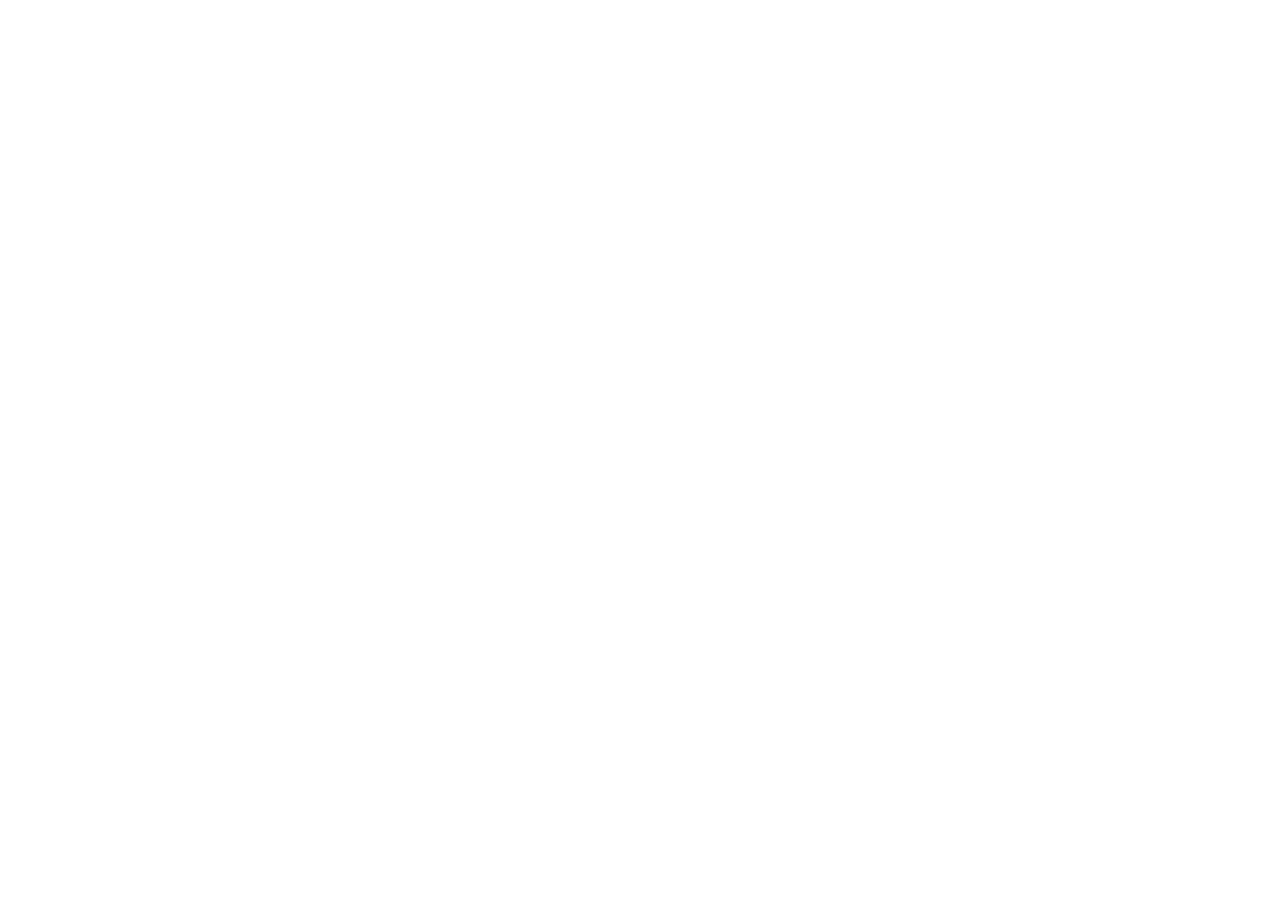
==== index.html @ 0ed514d7 "initial files setup" ====
<html lang="en">
    <head>
        <meta charset="UTF-8">
        <meta name="viewport" content="width=device-width, initial-scale=1.0">
        <title>Movie Watchlist</title>
    </head>
    <body>
        
    </body>
</html>
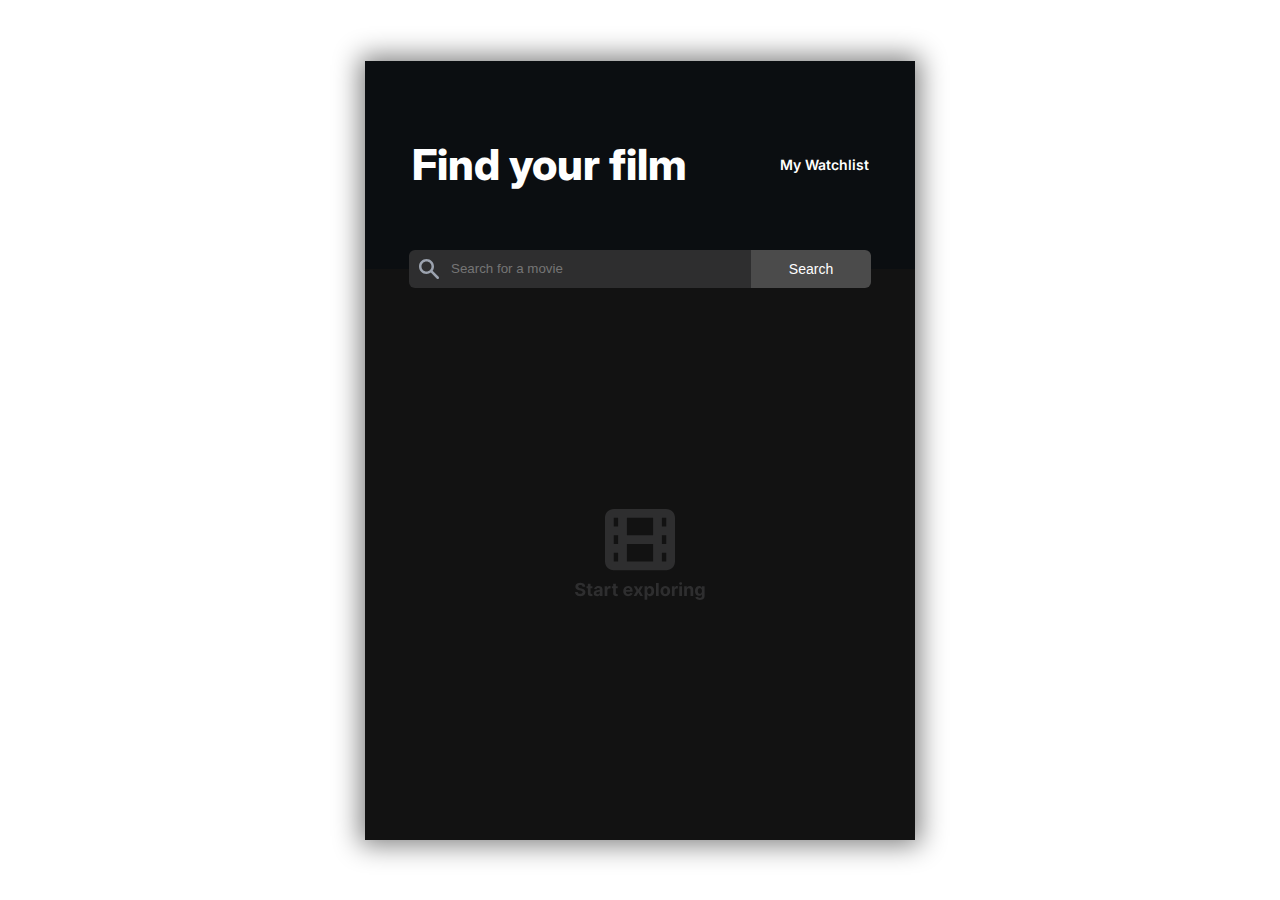
==== commit 43c332ed: "project finished" ====
--- a/index.html
+++ b/index.html
@@ -1,10 +1,35 @@
 <html lang="en">
     <head>
+        <title>Movie Watchlist</title>
+        <!-- Viewport and charset -->
         <meta charset="UTF-8">
         <meta name="viewport" content="width=device-width, initial-scale=1.0">
-        <title>Movie Watchlist</title>
+        <!-- Google Fonts -->
+        <link rel="preconnect" href="https://fonts.googleapis.com">
+        <link rel="preconnect" href="https://fonts.gstatic.com" crossorigin>
+        <link href="https://fonts.googleapis.com/css2?family=Inter:wght@100..900&family=Source+Sans+3:ital,wght@0,200..900;1,200..900&display=swap" rel="stylesheet">
+        <!-- stylesheets -->
+        <link rel="stylesheet" href="style.css">
     </head>
     <body>
-        
+        <main>
+            <header>
+                <h1>Find your film</h1>
+                <a href="pages/watchlist.html" class="watchlist">My Watchlist</a>
+            </header>
+            <section id="movies-section" class="movies-section">
+                <img src="icons/start-exploring.svg" class="start-exploring"/>
+            </section>
+            <div class="search-bar-container">
+                <form id="form">
+                    <label class="search-icon" for="search">
+                        <img src="/icons/search.svg"/>
+                    </label>
+                    <input type="search" id="search" placeholder="Search for a movie"/>
+                    <button type="submit">Search</button>
+                </form>
+            </div>
+        </main>
+        <script src="js-files/index.js" type="module"></script>
     </body>
 </html>--- a/style.css
+++ b/style.css
@@ -0,0 +1,263 @@
+*,
+*::before,
+*::after {
+    box-sizing: border-box;
+}
+
+html, body {
+    margin: 0;
+    padding: 0;
+    font-family: 'Inter', 'sans-sarif';
+}
+
+body {
+    width: 100vw;
+    height: 100vh;
+    display: flex;
+    justify-content: center;
+    align-items: center;
+}
+
+main {
+    position: relative;
+    display: flex;
+    flex-direction: column;
+    margin: auto;
+    width: 550px;
+    height: 779px;
+    box-shadow: 0 0 25px 5px grey;
+    background-color: #121212;
+}
+
+header {
+    display: flex;
+    justify-content: space-around;
+    align-items: center;
+    min-height: 208px;
+    background-image: url(images/header-background.jpeg);
+    background-color: rgba(10, 14, 17, 0.8);
+    background-blend-mode: overlay;
+    background-size: cover;
+    background-position: 0% 23.5%;
+    color: white;
+}
+
+header > h1 {
+    font-size: 2.674375rem;
+    font-weight: 800;
+    margin: 0;
+    cursor: default;
+}
+
+.watchlist {
+    font-size: 0.875rem;
+    font-weight: 600;
+}
+
+a {
+    text-decoration: none;
+    color: white;
+    display: block;
+    position: relative;
+    padding: 0.2em 0;
+}
+
+.watchlist::after {
+    content: '';
+    position: absolute;
+    bottom: 0;
+    left: 0;
+    width: 100%;
+    height: 0.1em;
+    background-color: white;
+    opacity: 0;
+    transition: opacity 300ms, transform 300ms;
+}
+
+.watchlist:hover::after,
+.watchlist:focus::after {
+    opacity: 1;
+    transform: translate3d(0, 0.2em, 0);
+}
+
+.watchlist::after {
+    opacity: 1;
+    transform: scale(0);
+    transform-origin: center;
+}
+
+.watchlist:hover::after,
+.watchlist:focus::after{
+    transform: scale(1);
+}
+
+h1, h3, p {
+    margin: 0;
+}
+
+.search-bar-container {
+    position: absolute;
+    top: 24.3%;
+    left: 8%;
+    height: 38px;
+    width: 462px;
+}
+
+form {
+    height: 100%;
+    width: 100%;
+    display: grid;
+    grid-template-columns: 40px 1fr 120px;
+}
+
+form > input {
+    border: none;
+    background-color: #2e2e2f;
+    color: #9ca3af;
+}
+
+form > input:focus {
+    outline: none;
+}
+
+form > button {
+    background-color: #4b4b4b;
+    border: none;
+    border-top-right-radius: 6px;
+    border-bottom-right-radius: 6px;
+    color: #FFF;
+    font-size: 0.875rem;
+    cursor: pointer;
+}
+
+form > button:active {
+    background-color: #3d3d3d;
+}
+
+.search-icon {
+    display: flex;
+    justify-content: center;
+    align-items: center;
+    border: none;
+    border-top-left-radius: 6px;
+    border-bottom-left-radius: 6px;
+    background-color: #2e2e2f;
+}
+
+.no-result {
+    text-align: center;
+    font-size: 1.125rem;
+    font-weight: 600;
+    color: #787878;
+    margin: auto 5em;
+}
+
+.movies-section {
+    flex-grow: 1;
+    display: flex;
+    flex-direction: column;
+    margin: 0em 2em;
+    overflow: scroll;
+    color: white;
+}
+
+.start-exploring {
+    width: 148px;
+    margin: auto;
+}
+
+.empty-watchlist {
+    margin: auto;
+    text-align: center;
+}
+
+.empty-watchlist > p {
+    font-size: 1.125rem;
+    font-weight: 600;
+    color: #787878;
+    margin-bottom: 1em;
+}
+
+.empty-watchlist > a {
+    font-size: 0.875rem;
+    font-weight: 600;
+    display: flex;
+    align-items: center;
+    justify-content: center;
+    gap: 0.5em;
+    cursor: pointer;
+}
+
+.empty-watchlist > a:hover,
+.empty-watchlist > a:focus {
+    filter: opacity(50%);
+}
+
+.movie-container:first-of-type {
+    margin-top: 3em;
+}
+
+.movie-container:last-of-type {
+    border: none;
+}
+
+.movie-container {
+    min-height: 177.8px;
+    display: flex;
+    align-items: center;
+    border-bottom: 1px solid grey;
+    margin: 1em 1em 0 1em;
+    padding-bottom: 1em;
+    gap: 1.5em;
+}
+
+.movie-container > div > p {
+    font-size: 0.875rem;
+    color: #a5a5a5;
+}
+
+.title-rating, .runtime-genre-add {
+    display: flex;
+    flex-wrap: wrap;
+    align-items: center;
+    gap: 0.5em;
+    margin-bottom: 0.5em;
+}
+
+.title-rating > h3 {
+    font-size: 1.125rem;
+    font-weight: 400;
+    
+}
+
+.title-rating > p {
+    display: flex;
+    align-items: center;
+    gap: 0.3em;
+    font-size: 0.75rem;
+}
+
+.runtime-genre-add {
+    font-size: 0.75rem;
+    gap: 1em;
+}
+
+.runtime-genre-add > a{
+    display: flex;
+    gap: 0.5em;
+    align-items: center;
+    cursor: pointer;
+}
+
+.runtime-genre-add > a:hover,
+.runtime-genre-add > a:focus {
+    filter: opacity(50%);
+}
+
+
+.poster-img {
+    width: 99px;
+    height: 147.41px;
+}
+
+
